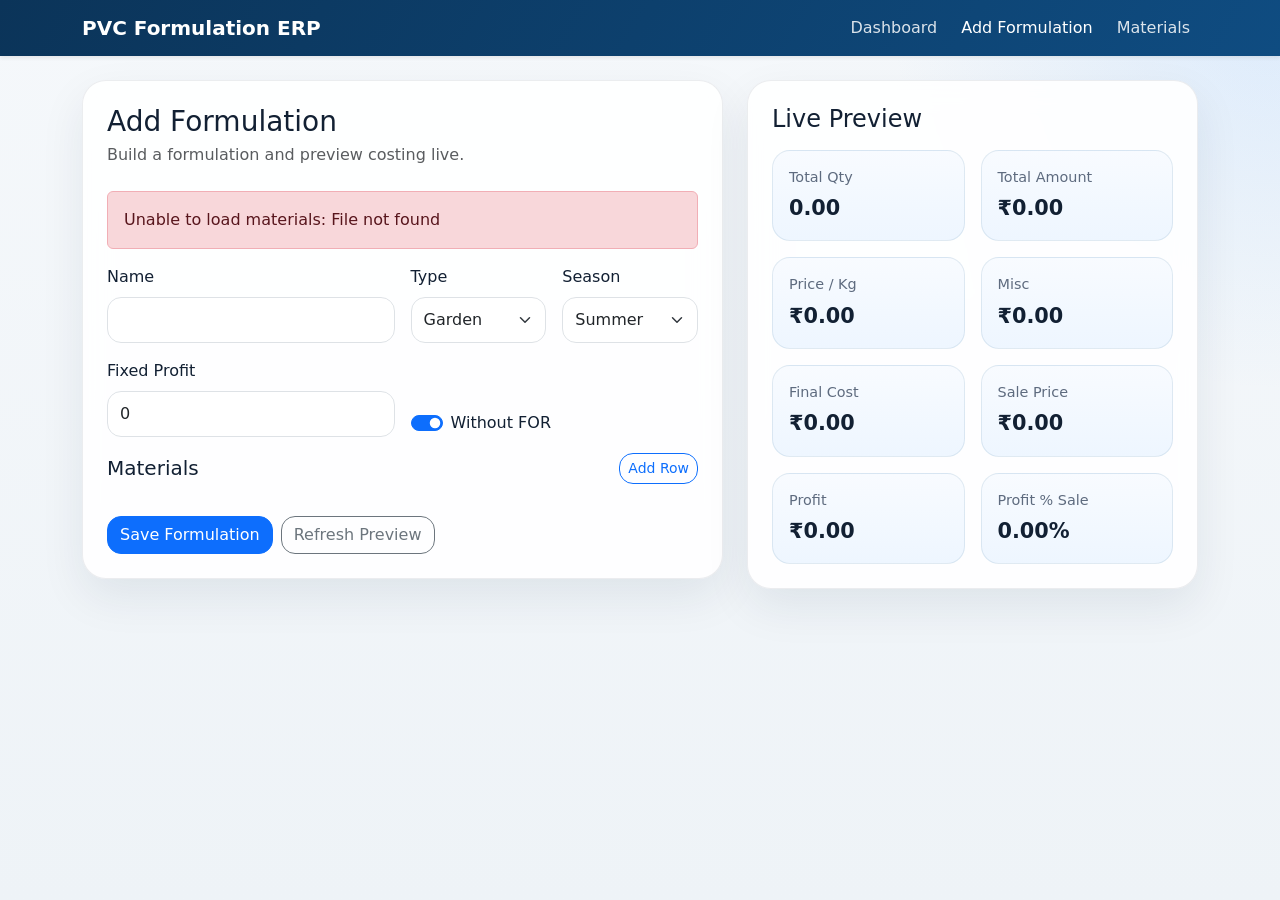
==== frontend/add_formulation.html @ 8d198d2e "App Setup" ====
<!DOCTYPE html>
<html lang="en">
  <head>
    <meta charset="UTF-8" />
    <meta name="viewport" content="width=device-width, initial-scale=1.0" />
    <title>Add Formulation</title>
    <link
      href="https://cdn.jsdelivr.net/npm/bootstrap@5.3.3/dist/css/bootstrap.min.css"
      rel="stylesheet"
    />
    <link rel="stylesheet" href="/frontend/css/styles.css" />
  </head>
  <body data-page="add-formulation">
    <nav class="navbar navbar-expand-lg navbar-dark app-navbar shadow-sm">
      <div class="container">
        <a class="navbar-brand fw-semibold" href="/">PVC Formulation ERP</a>
        <div class="navbar-nav ms-auto gap-2">
          <a class="nav-link" href="/">Dashboard</a>
          <a class="nav-link active" href="/add-formulation">Add Formulation</a>
          <a class="nav-link" href="/materials-page">Materials</a>
        </div>
      </div>
    </nav>

    <main class="container py-4">
      <div class="row g-4">
        <div class="col-lg-7">
          <section class="panel-card p-4">
            <div class="d-flex justify-content-between align-items-center mb-4">
              <div>
                <h1 id="formulationPageTitle" class="h3 mb-1">Add Formulation</h1>
                <p id="formulationPageSubtitle" class="text-muted mb-0">Build a formulation and preview costing live.</p>
              </div>
              <a id="backToDashboard" href="/" class="btn btn-outline-secondary btn-sm d-none">Back to Dashboard</a>
            </div>

            <div id="formulationAlert" class="alert d-none" role="alert"></div>

            <form id="formulationForm" class="row g-3">
              <div class="col-md-6">
                <label for="formulationName" class="form-label">Name</label>
                <input id="formulationName" class="form-control" required />
              </div>
              <div class="col-md-3">
                <label for="formulationType" class="form-label">Type</label>
                <select id="formulationType" class="form-select" required>
                  <option value="Garden">Garden</option>
                  <option value="Braided">Braided</option>
                  <option value="Recycled">Recycled</option>
                </select>
              </div>
              <div class="col-md-3">
                <label for="formulationSeason" class="form-label">Season</label>
                <select id="formulationSeason" class="form-select" required>
                  <option value="Summer">Summer</option>
                  <option value="Winter">Winter</option>
                </select>
              </div>
              <div class="col-md-6">
                <label for="fixedProfit" class="form-label">Fixed Profit</label>
                <input id="fixedProfit" type="number" step="0.01" min="0" class="form-control" value="0" required />
              </div>
              <div class="col-md-6 d-flex align-items-end">
                <div class="form-check form-switch">
                  <input class="form-check-input" type="checkbox" role="switch" id="isFor" checked />
                  <label class="form-check-label" for="isFor">Without FOR</label>
                </div>
              </div>

              <div class="col-12">
                <div class="d-flex justify-content-between align-items-center mb-3">
                  <h2 class="h5 mb-0">Materials</h2>
                  <button id="addItemRow" type="button" class="btn btn-outline-primary btn-sm">Add Row</button>
                </div>
                <div id="itemsContainer" class="d-grid gap-3"></div>
              </div>

              <div class="col-12 d-flex gap-2">
                <button id="formulationSubmitButton" type="submit" class="btn btn-primary">Save Formulation</button>
                <button id="previewButton" type="button" class="btn btn-outline-secondary">Refresh Preview</button>
              </div>
            </form>
          </section>
        </div>

        <div class="col-lg-5">
          <section class="panel-card p-4 position-sticky top-0">
            <h2 class="h4 mb-3">Live Preview</h2>
            <div id="previewLoader" class="text-center py-4 d-none">
              <div class="spinner-border text-primary" role="status"></div>
            </div>
            <div id="previewError" class="alert alert-warning d-none mb-3"></div>
            <div class="preview-grid" id="previewGrid">
              <div class="preview-item">
                <span>Total Qty</span>
                <strong id="previewTotalQty">0.00</strong>
              </div>
              <div class="preview-item">
                <span>Total Amount</span>
                <strong id="previewTotalAmount">₹0.00</strong>
              </div>
              <div class="preview-item">
                <span>Price / Kg</span>
                <strong id="previewPricePerKg">₹0.00</strong>
              </div>
              <div class="preview-item">
                <span>Misc</span>
                <strong id="previewMisc">₹0.00</strong>
              </div>
              <div class="preview-item">
                <span>Final Cost</span>
                <strong id="previewFinalCost">₹0.00</strong>
              </div>
              <div class="preview-item">
                <span>Sale Price</span>
                <strong id="previewSalePrice">₹0.00</strong>
              </div>
              <div class="preview-item">
                <span>Profit</span>
                <strong id="previewProfit">₹0.00</strong>
              </div>
              <div class="preview-item">
                <span>Profit % Sale</span>
                <strong id="previewProfitPercent">0.00%</strong>
              </div>
            </div>
          </section>
        </div>
      </div>
    </main>

    <script src="/frontend/js/api.js"></script>
    <script src="/frontend/js/main.js"></script>
  </body>
</html>
---- frontend/css/styles.css ----
:root {
  --bg: #eef3f7;
  --surface: rgba(255, 255, 255, 0.9);
  --surface-strong: #ffffff;
  --text-main: #122033;
  --text-soft: #5e6b7f;
  --primary: #0f4c81;
  --primary-deep: #0b3459;
  --accent: #d8ecff;
  --line: rgba(18, 32, 51, 0.08);
  --shadow: 0 18px 45px rgba(16, 36, 60, 0.08);
}

body {
  min-height: 100vh;
  color: var(--text-main);
  background:
    radial-gradient(circle at top right, rgba(111, 177, 255, 0.18), transparent 25%),
    linear-gradient(180deg, #f5f8fb 0%, var(--bg) 100%);
}

.app-navbar {
  background: linear-gradient(120deg, var(--primary-deep), var(--primary));
}

.nav-link {
  color: rgba(255, 255, 255, 0.85);
}

.nav-link:hover,
.nav-link.active {
  color: #fff;
}

.hero-card,
.panel-card,
.metric-card {
  background: var(--surface);
  border: 1px solid var(--line);
  border-radius: 24px;
  box-shadow: var(--shadow);
  backdrop-filter: blur(14px);
}

.hero-card {
  overflow: hidden;
}

.tracking {
  letter-spacing: 0.14em;
}

.metric-card {
  padding: 1rem;
  min-height: 100%;
}

.metric-card strong {
  display: block;
  font-size: 1.5rem;
  margin-top: 0.35rem;
}

.metric-label {
  font-size: 0.82rem;
  text-transform: uppercase;
  color: var(--text-soft);
  letter-spacing: 0.08em;
}

.preview-grid {
  display: grid;
  grid-template-columns: repeat(2, minmax(0, 1fr));
  gap: 1rem;
}

.preview-item {
  padding: 1rem;
  background: linear-gradient(180deg, #f8fbff, #eef6ff);
  border-radius: 18px;
  border: 1px solid rgba(15, 76, 129, 0.1);
}

.preview-item span {
  display: block;
  color: var(--text-soft);
  font-size: 0.9rem;
  margin-bottom: 0.3rem;
}

.preview-item strong {
  font-size: 1.3rem;
}

.table thead th {
  color: var(--text-soft);
  font-weight: 600;
  text-transform: uppercase;
  font-size: 0.78rem;
  letter-spacing: 0.06em;
}

.table tbody tr {
  background: rgba(255, 255, 255, 0.72);
}

.table tbody tr[data-formulation-id] {
  cursor: pointer;
  transition: background-color 0.15s ease, box-shadow 0.15s ease;
}

.table tbody tr[data-formulation-id].is-selected {
  background: rgba(216, 236, 255, 0.68);
  box-shadow: inset 0 0 0 1px rgba(15, 76, 129, 0.12);
}

.form-control,
.form-select {
  border-radius: 14px;
  min-height: 46px;
}

.btn {
  border-radius: 14px;
}

.item-row {
  border-color: rgba(15, 76, 129, 0.12) !important;
}

.detail-items {
  display: grid;
  gap: 0.75rem;
}

.detail-item {
  display: flex;
  justify-content: space-between;
  gap: 1rem;
  padding: 0.9rem 1rem;
  background: linear-gradient(180deg, #fbfdff, #f2f7fd);
  border: 1px solid rgba(15, 76, 129, 0.08);
  border-radius: 16px;
}

@media (max-width: 767px) {
  .preview-grid {
    grid-template-columns: 1fr;
  }
}
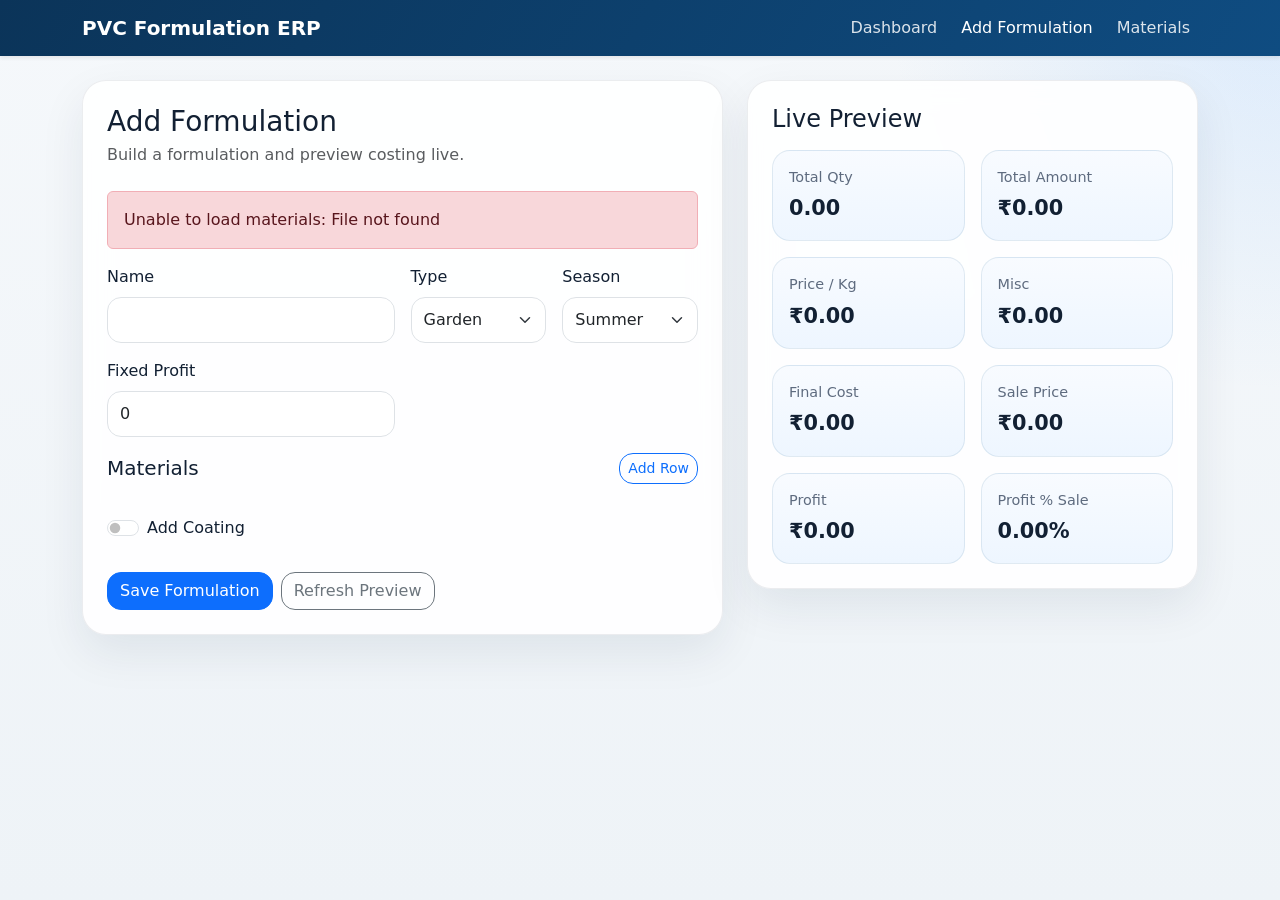
==== commit 07529ddd: "Enhancements" ====
--- a/frontend/add_formulation.html
+++ b/frontend/add_formulation.html
@@ -54,17 +54,12 @@
                 <select id="formulationSeason" class="form-select" required>
                   <option value="Summer">Summer</option>
                   <option value="Winter">Winter</option>
+                  <option value="All Weather">All Weather</option>
                 </select>
               </div>
               <div class="col-md-6">
                 <label for="fixedProfit" class="form-label">Fixed Profit</label>
                 <input id="fixedProfit" type="number" step="0.01" min="0" class="form-control" value="0" required />
-              </div>
-              <div class="col-md-6 d-flex align-items-end">
-                <div class="form-check form-switch">
-                  <input class="form-check-input" type="checkbox" role="switch" id="isFor" checked />
-                  <label class="form-check-label" for="isFor">Without FOR</label>
-                </div>
               </div>
 
               <div class="col-12">
@@ -73,6 +68,29 @@
                   <button id="addItemRow" type="button" class="btn btn-outline-primary btn-sm">Add Row</button>
                 </div>
                 <div id="itemsContainer" class="d-grid gap-3"></div>
+              </div>
+
+              <div class="col-12">
+                <div class="form-check form-switch mb-3">
+                  <input class="form-check-input" type="checkbox" role="switch" id="enableCoating" />
+                  <label class="form-check-label" for="enableCoating">Add Coating</label>
+                </div>
+              </div>
+
+              <div id="coatingSection" class="col-12 d-none">
+                <div class="row g-3">
+                  <div class="col-md-4">
+                    <label for="coatingPercent" class="form-label">Coating %</label>
+                    <input id="coatingPercent" type="number" step="0.01" min="0" max="100" class="form-control" value="0" />
+                  </div>
+                  <div class="col-12">
+                    <div class="d-flex justify-content-between align-items-center mb-3">
+                      <h2 class="h5 mb-0">Coating Materials</h2>
+                      <button id="addCoatingRow" type="button" class="btn btn-outline-primary btn-sm">Add Coating Row</button>
+                    </div>
+                    <div id="coatingItemsContainer" class="d-grid gap-3"></div>
+                  </div>
+                </div>
               </div>
 
               <div class="col-12 d-flex gap-2">
--- a/frontend/css/styles.css
+++ b/frontend/css/styles.css
@@ -106,12 +106,32 @@
 
 .table tbody tr[data-formulation-id] {
   cursor: pointer;
+}
+
+.table tbody tr[data-formulation-id] > * {
   transition: background-color 0.15s ease, box-shadow 0.15s ease;
 }
 
-.table tbody tr[data-formulation-id].is-selected {
+.table tbody tr[data-formulation-id]:hover > * {
+  background: rgba(216, 236, 255, 0.38);
+}
+
+.table tbody tr[data-formulation-id].is-selected > * {
   background: rgba(216, 236, 255, 0.68);
-  box-shadow: inset 0 0 0 1px rgba(15, 76, 129, 0.12);
+}
+
+.table tbody tr[data-formulation-id].is-selected > *:first-child {
+  box-shadow: inset 1px 0 0 rgba(15, 76, 129, 0.12), inset 0 1px 0 rgba(15, 76, 129, 0.12),
+    inset 0 -1px 0 rgba(15, 76, 129, 0.12);
+}
+
+.table tbody tr[data-formulation-id].is-selected > *:last-child {
+  box-shadow: inset -1px 0 0 rgba(15, 76, 129, 0.12), inset 0 1px 0 rgba(15, 76, 129, 0.12),
+    inset 0 -1px 0 rgba(15, 76, 129, 0.12);
+}
+
+.table tbody tr[data-formulation-id].is-selected > *:not(:first-child):not(:last-child) {
+  box-shadow: inset 0 1px 0 rgba(15, 76, 129, 0.12), inset 0 -1px 0 rgba(15, 76, 129, 0.12);
 }
 
 .form-control,
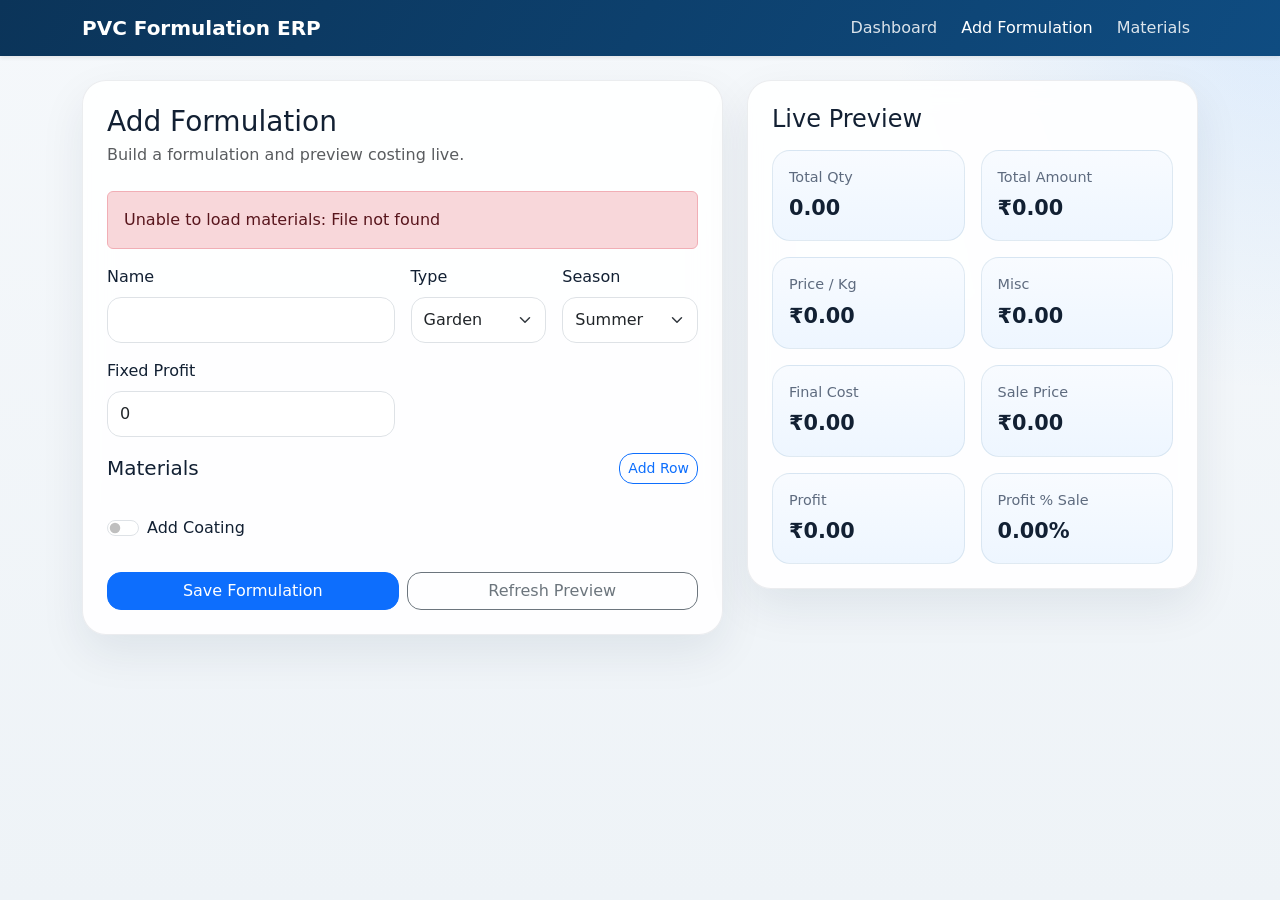
==== commit 77e9ecb5: "Responsive" ====
--- a/frontend/add_formulation.html
+++ b/frontend/add_formulation.html
@@ -14,7 +14,7 @@
     <nav class="navbar navbar-expand-lg navbar-dark app-navbar shadow-sm">
       <div class="container">
         <a class="navbar-brand fw-semibold" href="/">PVC Formulation ERP</a>
-        <div class="navbar-nav ms-auto gap-2">
+        <div class="navbar-nav app-nav-links ms-auto gap-2">
           <a class="nav-link" href="/">Dashboard</a>
           <a class="nav-link active" href="/add-formulation">Add Formulation</a>
           <a class="nav-link" href="/materials-page">Materials</a>
@@ -26,7 +26,7 @@
       <div class="row g-4">
         <div class="col-lg-7">
           <section class="panel-card p-4">
-            <div class="d-flex justify-content-between align-items-center mb-4">
+            <div class="d-flex justify-content-between align-items-center gap-3 mb-4 section-header-wrap">
               <div>
                 <h1 id="formulationPageTitle" class="h3 mb-1">Add Formulation</h1>
                 <p id="formulationPageSubtitle" class="text-muted mb-0">Build a formulation and preview costing live.</p>
@@ -63,7 +63,7 @@
               </div>
 
               <div class="col-12">
-                <div class="d-flex justify-content-between align-items-center mb-3">
+                <div class="d-flex justify-content-between align-items-center gap-3 mb-3 section-header-wrap">
                   <h2 class="h5 mb-0">Materials</h2>
                   <button id="addItemRow" type="button" class="btn btn-outline-primary btn-sm">Add Row</button>
                 </div>
@@ -84,7 +84,7 @@
                     <input id="coatingPercent" type="number" step="0.01" min="0" max="100" class="form-control" value="0" />
                   </div>
                   <div class="col-12">
-                    <div class="d-flex justify-content-between align-items-center mb-3">
+                    <div class="d-flex justify-content-between align-items-center gap-3 mb-3 section-header-wrap">
                       <h2 class="h5 mb-0">Coating Materials</h2>
                       <button id="addCoatingRow" type="button" class="btn btn-outline-primary btn-sm">Add Coating Row</button>
                     </div>
@@ -93,16 +93,26 @@
                 </div>
               </div>
 
-              <div class="col-12 d-flex gap-2">
+              <div class="col-12 d-flex gap-2 form-actions-wrap">
                 <button id="formulationSubmitButton" type="submit" class="btn btn-primary">Save Formulation</button>
                 <button id="previewButton" type="button" class="btn btn-outline-secondary">Refresh Preview</button>
               </div>
             </form>
           </section>
+
+          <section id="versionHistorySection" class="panel-card p-4 mt-4 d-none">
+            <div class="d-flex justify-content-between align-items-center gap-3 mb-3 section-header-wrap">
+              <div>
+                <h2 class="h4 mb-1">Version History</h2>
+                <p class="text-muted mb-0">Saved snapshots of this formulation at each update.</p>
+              </div>
+            </div>
+            <div id="versionHistoryList" class="d-grid gap-3"></div>
+          </section>
         </div>
 
         <div class="col-lg-5">
-          <section class="panel-card p-4 position-sticky top-0">
+          <section class="panel-card p-4 preview-panel position-sticky top-0">
             <h2 class="h4 mb-3">Live Preview</h2>
             <div id="previewLoader" class="text-center py-4 d-none">
               <div class="spinner-border text-primary" role="status"></div>
@@ -147,7 +157,8 @@
       </div>
     </main>
 
+    <script src="/frontend/js/common.js"></script>
     <script src="/frontend/js/api.js"></script>
-    <script src="/frontend/js/main.js"></script>
+    <script src="/frontend/js/add_formulation.js"></script>
   </body>
 </html>
--- a/frontend/css/styles.css
+++ b/frontend/css/styles.css
@@ -19,12 +19,17 @@
     linear-gradient(180deg, #f5f8fb 0%, var(--bg) 100%);
 }
 
+.container {
+  width: min(100% - 1.5rem, 1180px);
+}
+
 .app-navbar {
   background: linear-gradient(120deg, var(--primary-deep), var(--primary));
 }
 
 .nav-link {
   color: rgba(255, 255, 255, 0.85);
+  padding-inline: 0.25rem;
 }
 
 .nav-link:hover,
@@ -100,6 +105,31 @@
   letter-spacing: 0.06em;
 }
 
+.sort-button {
+  display: inline-flex;
+  align-items: center;
+  gap: 0.35rem;
+  padding: 0;
+  border: 0;
+  background: transparent;
+  color: inherit;
+  font: inherit;
+  text-transform: inherit;
+  letter-spacing: inherit;
+}
+
+.sort-arrow {
+  color: rgba(15, 76, 129, 0.45);
+  font-size: 0.8rem;
+  line-height: 1;
+  letter-spacing: -0.1em;
+}
+
+.sort-button.is-active .sort-arrow {
+  color: var(--primary);
+  font-weight: 700;
+}
+
 .table tbody tr {
   background: rgba(255, 255, 255, 0.72);
 }
@@ -132,6 +162,20 @@
 
 .table tbody tr[data-formulation-id].is-selected > *:not(:first-child):not(:last-child) {
   box-shadow: inset 0 1px 0 rgba(15, 76, 129, 0.12), inset 0 -1px 0 rgba(15, 76, 129, 0.12);
+}
+
+.table-row-summary {
+  max-height: 0;
+  overflow: hidden;
+  color: var(--text-soft);
+  font-size: 0.76rem;
+  transition: max-height 0.15s ease, margin-top 0.15s ease;
+}
+
+.table tbody tr[data-formulation-id]:hover .table-row-summary,
+.table tbody tr[data-formulation-id].is-selected .table-row-summary {
+  max-height: 1.25rem;
+  margin-top: 0.25rem;
 }
 
 .form-control,
@@ -163,8 +207,153 @@
   border-radius: 16px;
 }
 
+.dashboard-filters > *,
+.dashboard-toolbar > *,
+.section-header-wrap > * {
+  min-width: 0;
+}
+
+#searchFormulations {
+  min-width: 220px;
+}
+
+#filterType,
+#filterSeason {
+  min-width: 160px;
+}
+
+.detail-actions {
+  flex-wrap: wrap;
+  justify-content: flex-end;
+}
+
+.form-actions-wrap {
+  flex-wrap: wrap;
+}
+
+.form-actions-wrap > .btn {
+  flex: 1 1 180px;
+}
+
+.preview-panel {
+  top: 1rem !important;
+}
+
+.table-responsive {
+  border-radius: 18px;
+}
+
 @media (max-width: 767px) {
+  body {
+    font-size: 0.96rem;
+  }
+
+  .container {
+    width: min(100% - 1rem, 1180px);
+  }
+
+  .app-nav-links {
+    width: 100%;
+    margin-top: 0.75rem;
+    gap: 0.35rem !important;
+  }
+
+  .app-nav-links .nav-link {
+    display: block;
+    width: 100%;
+    padding: 0.55rem 0.75rem;
+    border-radius: 12px;
+    background: rgba(255, 255, 255, 0.08);
+  }
+
+  .hero-card,
+  .panel-card,
+  .metric-card {
+    border-radius: 20px;
+  }
+
+  .hero-card,
+  .panel-card {
+    padding: 1rem !important;
+  }
+
+  .dashboard-toolbar,
+  .dashboard-filters,
+  .section-header-wrap,
+  .detail-actions,
+  .form-actions-wrap {
+    flex-direction: column;
+    align-items: stretch !important;
+  }
+
+  .dashboard-filters .form-check,
+  .dashboard-filters .form-control,
+  .dashboard-filters .form-select,
+  .dashboard-filters .btn,
+  .detail-actions > *,
+  .section-header-wrap > *,
+  .form-actions-wrap > * {
+    width: 100%;
+  }
+
+  .detail-actions {
+    justify-content: stretch;
+  }
+
+  #searchFormulations,
+  #filterType,
+  #filterSeason {
+    min-width: 0;
+  }
+
+  .table {
+    font-size: 0.9rem;
+  }
+
+  .table-row-summary {
+    max-height: none;
+    margin-top: 0.25rem;
+  }
+
   .preview-grid {
     grid-template-columns: 1fr;
   }
-}
+
+  .preview-item {
+    padding: 0.9rem;
+  }
+
+  .preview-item strong {
+    font-size: 1.15rem;
+  }
+
+  .detail-item {
+    flex-direction: column;
+    align-items: flex-start;
+    padding: 0.85rem 0.9rem;
+  }
+
+  .detail-item .text-end {
+    text-align: left !important;
+  }
+
+  .metric-card strong {
+    font-size: 1.2rem;
+  }
+
+  .preview-panel {
+    position: static !important;
+    top: auto !important;
+  }
+}
+
+@media (max-width: 991px) {
+  .preview-panel {
+    position: static !important;
+    top: auto !important;
+  }
+
+  .detail-actions {
+    justify-content: flex-start;
+  }
+}
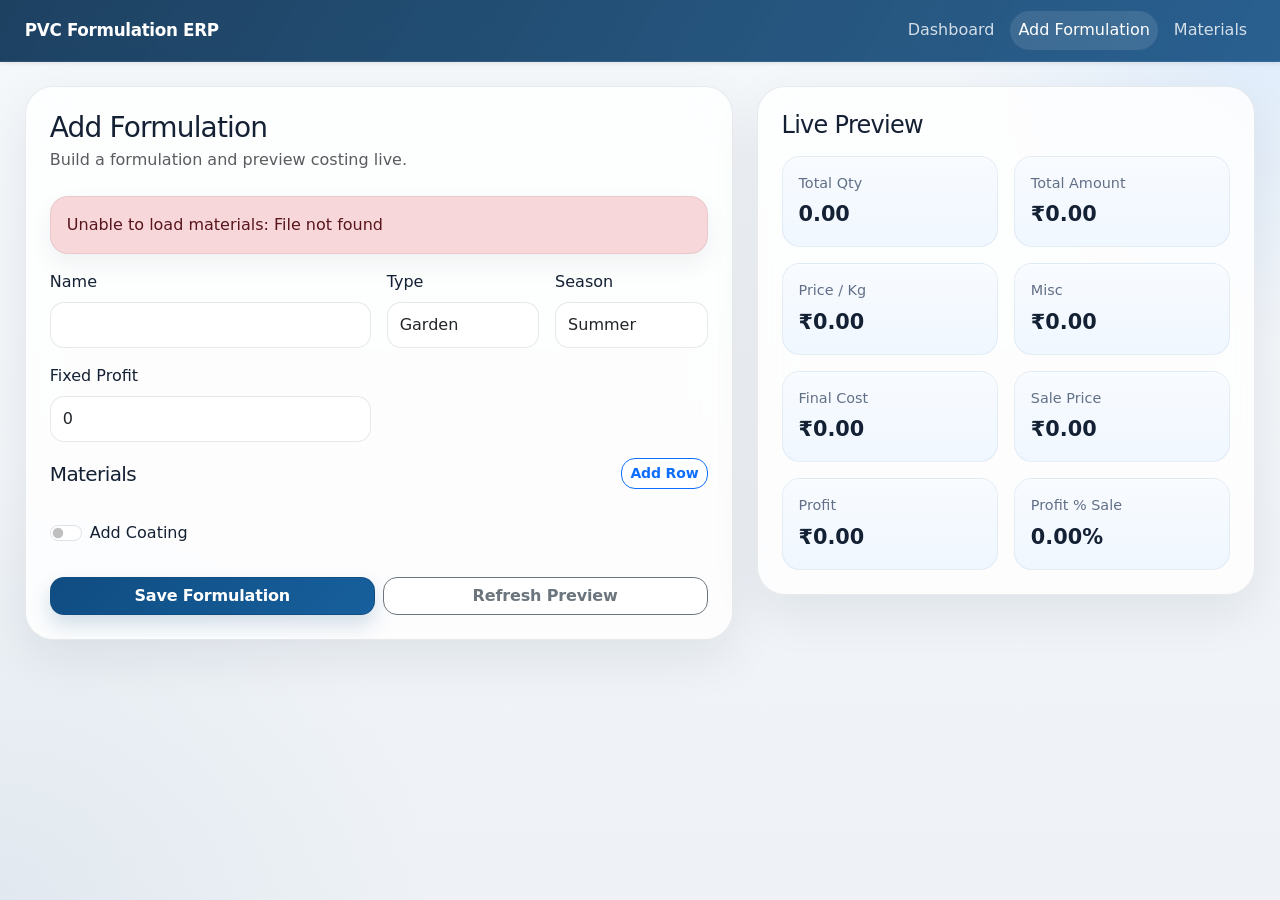
==== commit 76d7342b: "UI Updates" ====
--- a/frontend/add_formulation.html
+++ b/frontend/add_formulation.html
@@ -14,10 +14,23 @@
     <nav class="navbar navbar-expand-lg navbar-dark app-navbar shadow-sm">
       <div class="container">
         <a class="navbar-brand fw-semibold" href="/">PVC Formulation ERP</a>
-        <div class="navbar-nav app-nav-links ms-auto gap-2">
-          <a class="nav-link" href="/">Dashboard</a>
-          <a class="nav-link active" href="/add-formulation">Add Formulation</a>
-          <a class="nav-link" href="/materials-page">Materials</a>
+        <button
+          class="navbar-toggler border-0"
+          type="button"
+          data-bs-toggle="collapse"
+          data-bs-target="#appNavbar"
+          aria-controls="appNavbar"
+          aria-expanded="false"
+          aria-label="Toggle navigation"
+        >
+          <span class="navbar-toggler-icon"></span>
+        </button>
+        <div class="collapse navbar-collapse app-navbar-collapse" id="appNavbar">
+          <div class="navbar-nav app-nav-links ms-auto gap-2">
+            <a class="nav-link" href="/">Dashboard</a>
+            <a class="nav-link active" href="/add-formulation">Add Formulation</a>
+            <a class="nav-link" href="/materials-page">Materials</a>
+          </div>
         </div>
       </div>
     </nav>
@@ -157,6 +170,7 @@
       </div>
     </main>
 
+    <script src="https://cdn.jsdelivr.net/npm/bootstrap@5.3.3/dist/js/bootstrap.bundle.min.js"></script>
     <script src="/frontend/js/common.js"></script>
     <script src="/frontend/js/api.js"></script>
     <script src="/frontend/js/add_formulation.js"></script>
--- a/frontend/css/styles.css
+++ b/frontend/css/styles.css
@@ -1,40 +1,77 @@
 :root {
-  --bg: #eef3f7;
-  --surface: rgba(255, 255, 255, 0.9);
+  --bg: #eef2f6;
+  --surface: rgba(255, 255, 255, 0.82);
   --surface-strong: #ffffff;
-  --text-main: #122033;
-  --text-soft: #5e6b7f;
+  --text-main: #142033;
+  --text-soft: #627087;
   --primary: #0f4c81;
-  --primary-deep: #0b3459;
-  --accent: #d8ecff;
-  --line: rgba(18, 32, 51, 0.08);
-  --shadow: 0 18px 45px rgba(16, 36, 60, 0.08);
+  --primary-deep: #0a3154;
+  --accent: #d9ecff;
+  --accent-strong: #b7dafd;
+  --line: rgba(18, 32, 51, 0.09);
+  --line-strong: rgba(18, 32, 51, 0.14);
+  --shadow: 0 18px 50px rgba(15, 30, 56, 0.08);
+  --shadow-soft: 0 10px 26px rgba(15, 30, 56, 0.06);
 }
 
 body {
   min-height: 100vh;
   color: var(--text-main);
   background:
-    radial-gradient(circle at top right, rgba(111, 177, 255, 0.18), transparent 25%),
+    radial-gradient(circle at top right, rgba(111, 177, 255, 0.18), transparent 22%),
+    radial-gradient(circle at bottom left, rgba(15, 76, 129, 0.06), transparent 28%),
     linear-gradient(180deg, #f5f8fb 0%, var(--bg) 100%);
 }
 
 .container {
-  width: min(100% - 1.5rem, 1180px);
+  width: min(96vw, 1560px) !important;
+  max-width: none !important;
 }
 
 .app-navbar {
-  background: linear-gradient(120deg, var(--primary-deep), var(--primary));
+  position: sticky;
+  top: 0;
+  z-index: 100;
+  padding-block: 0.7rem;
+  background: linear-gradient(120deg, rgba(10, 49, 84, 0.92), rgba(15, 76, 129, 0.88));
+  backdrop-filter: blur(18px);
+  border-bottom: 1px solid rgba(255, 255, 255, 0.08);
+}
+
+.navbar-brand {
+  letter-spacing: -0.02em;
+  font-size: 1.05rem;
+}
+
+.navbar-toggler {
+  padding: 0.45rem 0.55rem;
+  border-radius: 12px;
+  background: rgba(255, 255, 255, 0.08);
+}
+
+.navbar-toggler:focus {
+  box-shadow: 0 0 0 4px rgba(255, 255, 255, 0.12);
+}
+
+.app-navbar-collapse {
+  justify-content: flex-end;
 }
 
 .nav-link {
-  color: rgba(255, 255, 255, 0.85);
-  padding-inline: 0.25rem;
+  color: rgba(255, 255, 255, 0.8);
+  padding: 0.45rem 0.8rem;
+  border-radius: 999px;
+  transition: background-color 0.18s ease, color 0.18s ease, transform 0.18s ease;
 }
 
 .nav-link:hover,
 .nav-link.active {
   color: #fff;
+  background: rgba(255, 255, 255, 0.1);
+}
+
+.nav-link:hover {
+  transform: translateY(-1px);
 }
 
 .hero-card,
@@ -42,17 +79,49 @@
 .metric-card {
   background: var(--surface);
   border: 1px solid var(--line);
-  border-radius: 24px;
+  border-radius: 28px;
   box-shadow: var(--shadow);
-  backdrop-filter: blur(14px);
+  backdrop-filter: blur(18px);
 }
 
 .hero-card {
   overflow: hidden;
+  position: relative;
+}
+
+.hero-card::after {
+  content: "";
+  position: absolute;
+  inset: auto -8% -36% auto;
+  width: 240px;
+  height: 240px;
+  border-radius: 50%;
+  background: radial-gradient(circle, rgba(15, 76, 129, 0.16), rgba(15, 76, 129, 0));
+  pointer-events: none;
 }
 
 .tracking {
   letter-spacing: 0.14em;
+}
+
+.hero-card .badge {
+  padding: 0.6rem 0.8rem;
+  border-radius: 999px;
+  background: rgba(255, 255, 255, 0.78) !important;
+  color: var(--primary-deep) !important;
+  border: 1px solid rgba(15, 76, 129, 0.08);
+}
+
+.hero-card .display-6,
+.panel-card h1,
+.panel-card h2,
+.panel-card h3 {
+  letter-spacing: -0.03em;
+}
+
+.lead {
+  max-width: 62ch;
+  line-height: 1.65;
 }
 
 .metric-card {
@@ -81,9 +150,10 @@
 
 .preview-item {
   padding: 1rem;
-  background: linear-gradient(180deg, #f8fbff, #eef6ff);
+  background: linear-gradient(180deg, rgba(248, 251, 255, 0.96), rgba(238, 246, 255, 0.88));
   border-radius: 18px;
-  border: 1px solid rgba(15, 76, 129, 0.1);
+  border: 1px solid rgba(15, 76, 129, 0.08);
+  box-shadow: inset 0 1px 0 rgba(255, 255, 255, 0.7);
 }
 
 .preview-item span {
@@ -95,6 +165,178 @@
 
 .preview-item strong {
   font-size: 1.3rem;
+}
+
+.dashboard-detail-card {
+  padding: 1.1rem !important;
+}
+
+.dashboard-detail-card .detail-header {
+  margin-bottom: 0.8rem !important;
+}
+
+.dashboard-detail-card #detailName {
+  margin-bottom: 0.25rem !important;
+}
+
+.dashboard-detail-card .detail-items {
+  gap: 0.5rem;
+}
+
+.dashboard-detail-card .detail-item {
+  padding: 0.65rem 0.8rem;
+  border-radius: 14px;
+}
+
+.dashboard-detail-card .preview-grid {
+  gap: 0.65rem;
+}
+
+.dashboard-detail-card .preview-item {
+  padding: 0.75rem 0.85rem;
+  border-radius: 14px;
+}
+
+.dashboard-detail-card .preview-item span {
+  font-size: 0.82rem;
+  margin-bottom: 0.15rem;
+}
+
+.dashboard-detail-card .preview-item strong {
+  font-size: 1.12rem;
+  line-height: 1.2;
+}
+
+.comparison-section {
+  padding-top: 1rem;
+  border-top: 1px solid rgba(18, 32, 51, 0.08);
+}
+
+.comparison-grid {
+  display: grid;
+  grid-template-columns: repeat(2, minmax(0, 1fr));
+  gap: 1rem;
+}
+
+.comparison-card {
+  padding: 1rem;
+  background: linear-gradient(180deg, rgba(250, 252, 255, 0.94), rgba(240, 246, 253, 0.86));
+  border: 1px solid rgba(15, 76, 129, 0.08);
+  border-radius: 20px;
+}
+
+.comparison-card-header {
+  margin-bottom: 0.8rem;
+}
+
+.comparison-metrics {
+  display: grid;
+  grid-template-columns: repeat(2, minmax(0, 1fr));
+  gap: 0.7rem;
+}
+
+.comparison-metrics div {
+  padding: 0.75rem 0.8rem;
+  border-radius: 14px;
+  background: rgba(255, 255, 255, 0.72);
+  border: 1px solid rgba(18, 32, 51, 0.06);
+}
+
+.comparison-metrics span {
+  display: block;
+  color: var(--text-soft);
+  font-size: 0.8rem;
+  margin-bottom: 0.2rem;
+}
+
+.comparison-metrics strong {
+  font-size: 1rem;
+}
+
+.what-if-row {
+  padding: 0.85rem;
+  border-radius: 16px;
+  background: linear-gradient(180deg, rgba(250, 252, 255, 0.95), rgba(240, 246, 253, 0.88));
+  border: 1px solid rgba(15, 76, 129, 0.08);
+}
+
+.what-if-row-title {
+  font-weight: 700;
+  margin-bottom: 0.55rem;
+}
+
+.history-chart-wrap {
+  padding: 1rem;
+  border-radius: 24px;
+  background:
+    radial-gradient(circle at top right, rgba(47, 138, 229, 0.18), transparent 28%),
+    linear-gradient(180deg, rgba(252, 253, 255, 0.98), rgba(240, 246, 253, 0.92));
+  border: 1px solid rgba(15, 76, 129, 0.08);
+  box-shadow: inset 0 1px 0 rgba(255, 255, 255, 0.78), 0 12px 30px rgba(15, 30, 56, 0.06);
+}
+
+.history-stats-grid {
+  display: grid;
+  grid-template-columns: repeat(3, minmax(0, 1fr));
+  gap: 0.9rem;
+}
+
+.history-stat-card {
+  padding: 0.95rem 1rem;
+  border-radius: 18px;
+  background: linear-gradient(180deg, rgba(252, 253, 255, 0.98), rgba(242, 247, 253, 0.92));
+  border: 1px solid rgba(15, 76, 129, 0.08);
+}
+
+.history-stat-card span {
+  display: block;
+  color: var(--text-soft);
+  font-size: 0.8rem;
+  margin-bottom: 0.25rem;
+}
+
+.history-stat-card strong {
+  font-size: 1.12rem;
+}
+
+.history-chart {
+  width: 100%;
+  height: 240px;
+  display: block;
+}
+
+.history-axis-label,
+.history-value-label {
+  fill: var(--text-soft);
+  font-size: 11px;
+  font-family: inherit;
+}
+
+.history-axis-value {
+  fill: rgba(18, 32, 51, 0.56);
+  font-size: 11px;
+  font-family: inherit;
+}
+
+.history-grid-line {
+  stroke: rgba(18, 32, 51, 0.08);
+  stroke-width: 1;
+  stroke-dasharray: 4 6;
+}
+
+.history-axis-line {
+  stroke: rgba(18, 32, 51, 0.12);
+  stroke-width: 1;
+}
+
+.history-surface {
+  fill: rgba(255, 255, 255, 0.55);
+}
+
+.history-point {
+  fill: #fff;
+  stroke: #0f4c81;
+  stroke-width: 3;
 }
 
 .table thead th {
@@ -103,6 +345,8 @@
   text-transform: uppercase;
   font-size: 0.78rem;
   letter-spacing: 0.06em;
+  border-bottom-width: 1px;
+  border-color: rgba(18, 32, 51, 0.08);
 }
 
 .sort-button {
@@ -130,6 +374,11 @@
   font-weight: 700;
 }
 
+.table {
+  margin-bottom: 0;
+  --bs-table-bg: transparent;
+}
+
 .table tbody tr {
   background: rgba(255, 255, 255, 0.72);
 }
@@ -139,7 +388,10 @@
 }
 
 .table tbody tr[data-formulation-id] > * {
-  transition: background-color 0.15s ease, box-shadow 0.15s ease;
+  padding-top: 0.95rem;
+  padding-bottom: 0.95rem;
+  border-color: rgba(18, 32, 51, 0.06);
+  transition: background-color 0.15s ease, box-shadow 0.15s ease, transform 0.15s ease;
 }
 
 .table tbody tr[data-formulation-id]:hover > * {
@@ -164,32 +416,189 @@
   box-shadow: inset 0 1px 0 rgba(15, 76, 129, 0.12), inset 0 -1px 0 rgba(15, 76, 129, 0.12);
 }
 
-.table-row-summary {
-  max-height: 0;
-  overflow: hidden;
-  color: var(--text-soft);
-  font-size: 0.76rem;
-  transition: max-height 0.15s ease, margin-top 0.15s ease;
-}
-
-.table tbody tr[data-formulation-id]:hover .table-row-summary,
-.table tbody tr[data-formulation-id].is-selected .table-row-summary {
-  max-height: 1.25rem;
-  margin-top: 0.25rem;
+.row-actions-dropdown {
+  position: relative;
+  display: inline-block;
+}
+
+.row-actions-dropdown summary {
+  list-style: none;
+}
+
+.row-actions-dropdown summary::-webkit-details-marker {
+  display: none;
+}
+
+.row-actions-trigger {
+  min-width: 88px;
+}
+
+.row-actions-menu {
+  position: absolute;
+  top: calc(100% + 0.4rem);
+  right: 0;
+  z-index: 10;
+  display: grid;
+  gap: 0.45rem;
+  min-width: 150px;
+  padding: 0.7rem;
+  background: rgba(255, 255, 255, 0.98);
+  border: 1px solid rgba(15, 76, 129, 0.1);
+  border-radius: 16px;
+  box-shadow: 0 18px 40px rgba(16, 24, 40, 0.12);
+}
+
+.row-actions-menu .btn {
+  width: 100%;
+}
+
+.filter-dropdown {
+  position: relative;
+  min-width: 170px;
+}
+
+.filter-dropdown summary {
+  list-style: none;
+  cursor: pointer;
+}
+
+.filter-dropdown summary::-webkit-details-marker {
+  display: none;
+}
+
+.filter-dropdown-trigger {
+  display: flex;
+  align-items: center;
+  justify-content: space-between;
+  user-select: none;
+}
+
+.filter-dropdown-trigger::after {
+  content: "▾";
+  color: rgba(15, 76, 129, 0.65);
+  font-size: 0.8rem;
+}
+
+.filter-dropdown-menu {
+  position: absolute;
+  top: calc(100% + 0.4rem);
+  left: 0;
+  z-index: 10;
+  display: grid;
+  gap: 0.55rem;
+  min-width: 100%;
+  padding: 0.8rem;
+  background: rgba(255, 255, 255, 0.98);
+  border: 1px solid rgba(15, 76, 129, 0.1);
+  border-radius: 16px;
+  box-shadow: 0 18px 40px rgba(16, 24, 40, 0.12);
+}
+
+.filter-check-option {
+  display: flex;
+  align-items: center;
+  gap: 0.6rem;
+  margin: 0;
+  color: var(--text-main);
+  font-weight: 500;
+}
+
+.filter-check-option input {
+  margin: 0;
+}
+
+.dashboard-section-toggle summary {
+  list-style: none;
+  cursor: pointer;
+}
+
+.dashboard-section-toggle summary::-webkit-details-marker {
+  display: none;
+}
+
+.dashboard-section-summary {
+  display: flex;
+  align-items: flex-start;
+  justify-content: space-between;
+  gap: 1rem;
+}
+
+.dashboard-section-summary::after {
+  content: "Expand +";
+  color: var(--primary);
+  font-weight: 700;
+  white-space: nowrap;
+}
+
+.dashboard-section-toggle[open] .dashboard-section-summary::after {
+  content: "Collapse -";
 }
 
 .form-control,
 .form-select {
   border-radius: 14px;
   min-height: 46px;
+  border: 1px solid rgba(18, 32, 51, 0.1);
+  background: rgba(255, 255, 255, 0.92);
+  box-shadow: inset 0 1px 1px rgba(255, 255, 255, 0.55);
+  transition: border-color 0.18s ease, box-shadow 0.18s ease, background-color 0.18s ease;
+}
+
+.form-control:focus,
+.form-select:focus {
+  border-color: rgba(15, 76, 129, 0.38);
+  box-shadow: 0 0 0 4px rgba(15, 76, 129, 0.08);
+  background: #fff;
 }
 
 .btn {
   border-radius: 14px;
+  font-weight: 600;
+  letter-spacing: -0.01em;
+  transition: transform 0.16s ease, box-shadow 0.16s ease, background-color 0.16s ease, border-color 0.16s ease;
+}
+
+.btn:hover {
+  transform: translateY(-1px);
+}
+
+.btn-primary {
+  background: linear-gradient(135deg, var(--primary), #17609d);
+  border-color: rgba(15, 76, 129, 0.82);
+  box-shadow: 0 10px 20px rgba(15, 76, 129, 0.18);
+}
+
+.btn-primary:hover,
+.btn-primary:focus {
+  background: linear-gradient(135deg, #0d446f, #14578f);
+  border-color: rgba(15, 76, 129, 0.9);
+}
+
+.btn-outline-secondary,
+.btn-outline-primary,
+.btn-outline-dark,
+.btn-outline-success,
+.btn-outline-danger {
+  background: rgba(255, 255, 255, 0.72);
+}
+
+.badge {
+  border-radius: 999px;
+  padding: 0.5rem 0.7rem;
+  font-weight: 600;
+  letter-spacing: 0.01em;
+}
+
+.alert {
+  border: 1px solid rgba(18, 32, 51, 0.08);
+  border-radius: 18px;
+  box-shadow: var(--shadow-soft);
 }
 
 .item-row {
   border-color: rgba(15, 76, 129, 0.12) !important;
+  background: linear-gradient(180deg, rgba(255, 255, 255, 0.88), rgba(248, 251, 255, 0.76)) !important;
+  box-shadow: var(--shadow-soft);
 }
 
 .detail-items {
@@ -205,6 +614,34 @@
   background: linear-gradient(180deg, #fbfdff, #f2f7fd);
   border: 1px solid rgba(15, 76, 129, 0.08);
   border-radius: 16px;
+  box-shadow: inset 0 1px 0 rgba(255, 255, 255, 0.7);
+}
+
+.version-card summary {
+  list-style: none;
+  cursor: pointer;
+}
+
+.version-card summary::-webkit-details-marker {
+  display: none;
+}
+
+.version-summary::after {
+  content: "Expand +";
+  margin-left: auto;
+  color: var(--primary);
+  font-weight: 700;
+  font-size: 0.9rem;
+  line-height: 1;
+  white-space: nowrap;
+}
+
+.version-card[open] .version-summary::after {
+  content: "Collapse -";
+}
+
+.version-card:not([open]) {
+  background: linear-gradient(180deg, #fbfdff, #f4f8fc);
 }
 
 .dashboard-filters > *,
@@ -217,8 +654,7 @@
   min-width: 220px;
 }
 
-#filterType,
-#filterSeason {
+#filterType {
   min-width: 160px;
 }
 
@@ -241,6 +677,8 @@
 
 .table-responsive {
   border-radius: 18px;
+  border: 1px solid rgba(18, 32, 51, 0.06);
+  background: rgba(255, 255, 255, 0.4);
 }
 
 @media (max-width: 767px) {
@@ -249,12 +687,20 @@
   }
 
   .container {
-    width: min(100% - 1rem, 1180px);
+    width: min(100vw - 1rem, 1180px) !important;
+    max-width: none !important;
+  }
+
+  .app-navbar-collapse {
+    margin-top: 0.85rem;
+    padding: 0.8rem;
+    border-radius: 18px;
+    background: rgba(255, 255, 255, 0.08);
+    border: 1px solid rgba(255, 255, 255, 0.08);
   }
 
   .app-nav-links {
     width: 100%;
-    margin-top: 0.75rem;
     gap: 0.35rem !important;
   }
 
@@ -263,7 +709,7 @@
     width: 100%;
     padding: 0.55rem 0.75rem;
     border-radius: 12px;
-    background: rgba(255, 255, 255, 0.08);
+    background: rgba(255, 255, 255, 0.06);
   }
 
   .hero-card,
@@ -301,8 +747,7 @@
   }
 
   #searchFormulations,
-  #filterType,
-  #filterSeason {
+  #filterType {
     min-width: 0;
   }
 
@@ -310,12 +755,13 @@
     font-size: 0.9rem;
   }
 
-  .table-row-summary {
-    max-height: none;
-    margin-top: 0.25rem;
-  }
-
   .preview-grid {
+    grid-template-columns: 1fr;
+  }
+
+  .comparison-grid,
+  .comparison-metrics,
+  .history-stats-grid {
     grid-template-columns: 1fr;
   }
 
@@ -347,6 +793,13 @@
   }
 }
 
+@media (min-width: 1200px) {
+  .container {
+    width: min(98vw, 1700px) !important;
+    max-width: none !important;
+  }
+}
+
 @media (max-width: 991px) {
   .preview-panel {
     position: static !important;
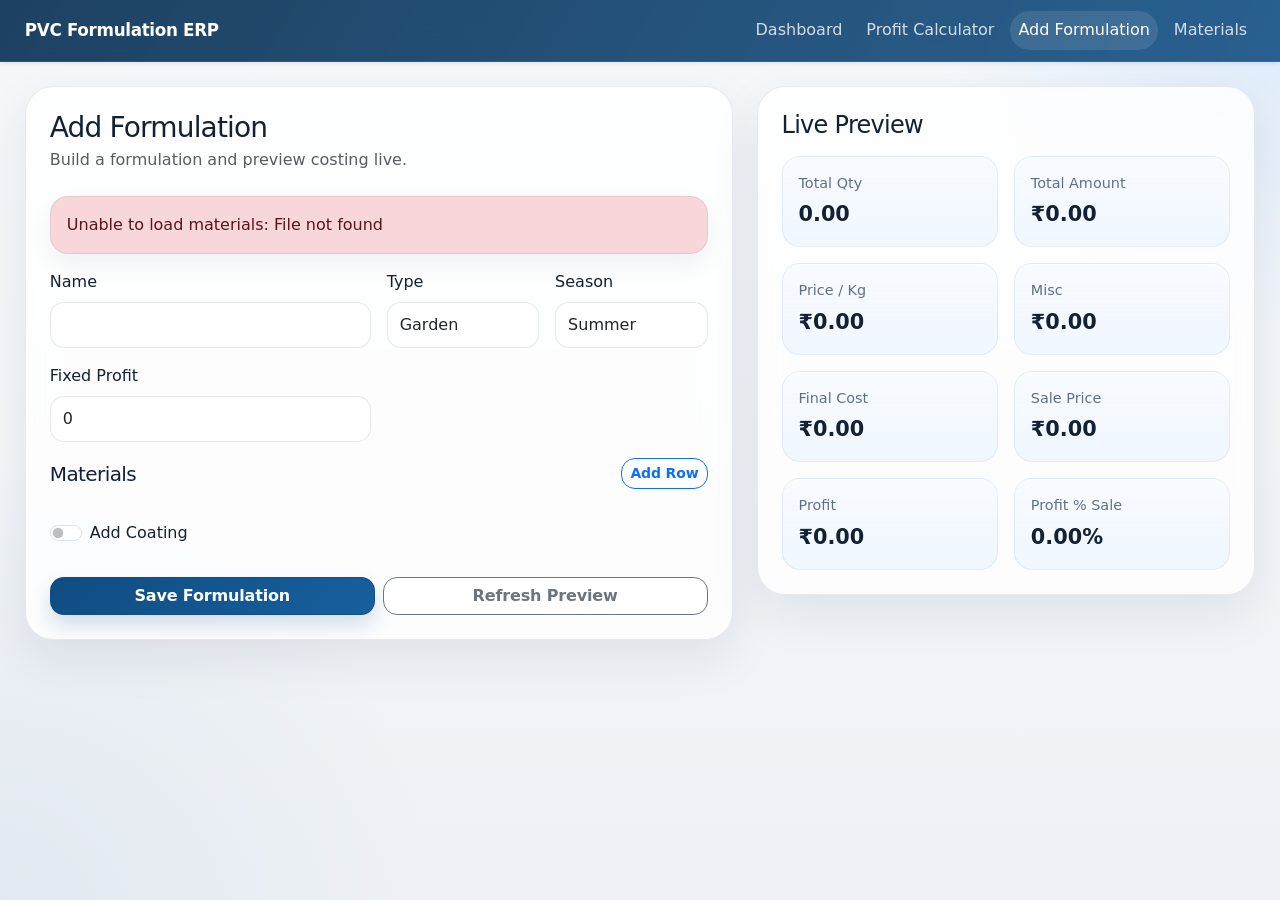
==== commit 984ebece: "Profit Calculator" ====
--- a/frontend/add_formulation.html
+++ b/frontend/add_formulation.html
@@ -26,11 +26,12 @@
           <span class="navbar-toggler-icon"></span>
         </button>
         <div class="collapse navbar-collapse app-navbar-collapse" id="appNavbar">
-          <div class="navbar-nav app-nav-links ms-auto gap-2">
-            <a class="nav-link" href="/">Dashboard</a>
-            <a class="nav-link active" href="/add-formulation">Add Formulation</a>
-            <a class="nav-link" href="/materials-page">Materials</a>
-          </div>
+        <div class="navbar-nav app-nav-links ms-auto gap-2">
+          <a class="nav-link" href="/">Dashboard</a>
+          <a class="nav-link" href="/profit-calculator">Profit Calculator</a>
+          <a class="nav-link active" href="/add-formulation">Add Formulation</a>
+          <a class="nav-link" href="/materials-page">Materials</a>
+        </div>
         </div>
       </div>
     </nav>
--- a/frontend/css/styles.css
+++ b/frontend/css/styles.css
@@ -265,6 +265,43 @@
   margin-bottom: 0.55rem;
 }
 
+.party-suggest-wrap {
+  position: relative;
+}
+
+.party-suggestions {
+  position: absolute;
+  top: calc(100% + 0.35rem);
+  left: 0;
+  right: 0;
+  z-index: 20;
+  display: grid;
+  gap: 0.35rem;
+  max-height: 240px;
+  overflow-y: auto;
+  padding: 0.5rem;
+  background: rgba(255, 255, 255, 0.98);
+  border: 1px solid rgba(15, 76, 129, 0.1);
+  border-radius: 16px;
+  box-shadow: 0 18px 40px rgba(16, 24, 40, 0.12);
+}
+
+.party-suggestion-item {
+  width: 100%;
+  padding: 0.7rem 0.8rem;
+  text-align: left;
+  border: 0;
+  border-radius: 12px;
+  background: transparent;
+  color: var(--text-main);
+  font-weight: 500;
+  transition: background-color 0.15s ease;
+}
+
+.party-suggestion-item:hover {
+  background: rgba(216, 236, 255, 0.45);
+}
+
 .history-chart-wrap {
   padding: 1rem;
   border-radius: 24px;
